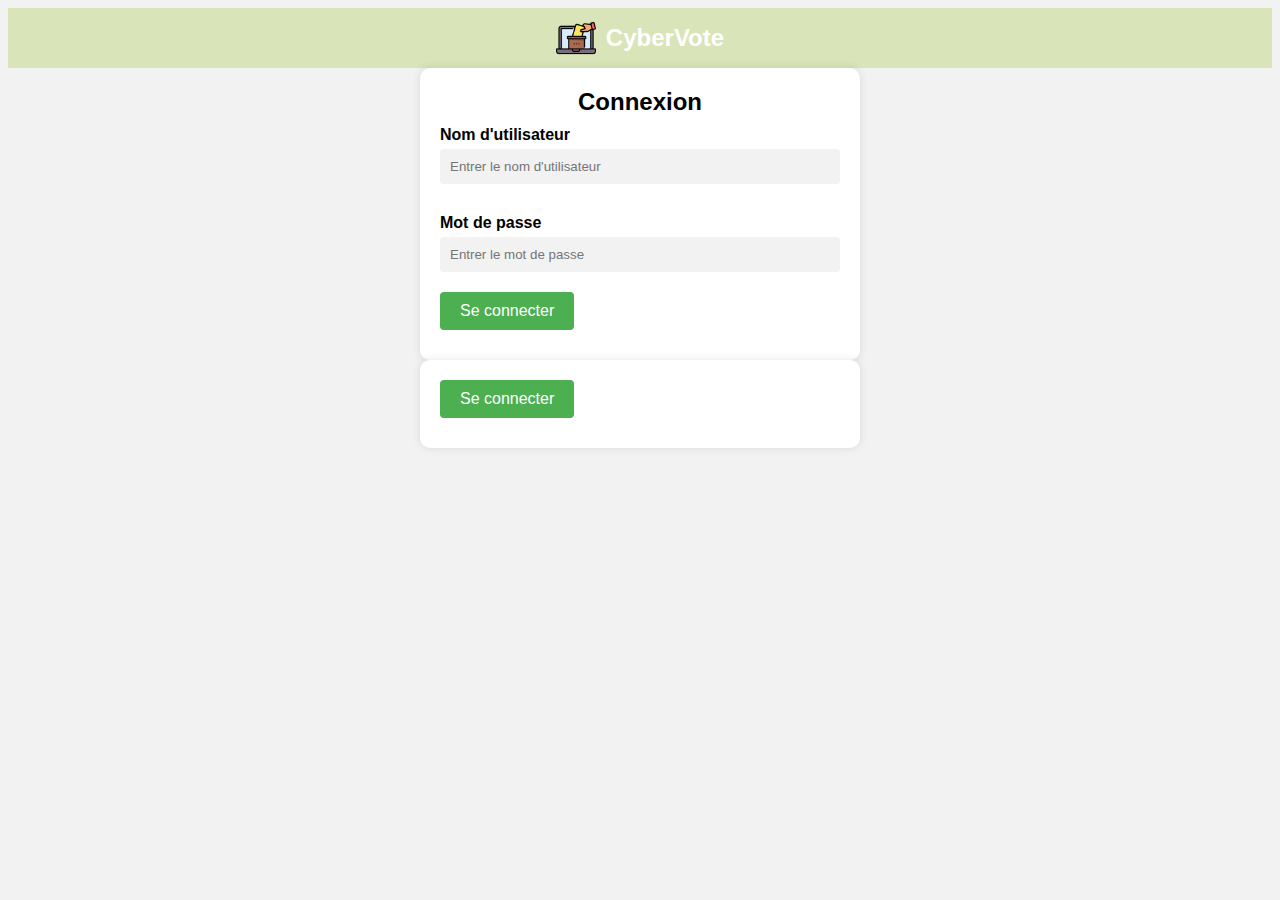
==== index.html @ 2b2ab3e0 "first commit" ====
<!DOCTYPE html>
<html lang="en">
<head>
    <meta charset="UTF-8">
    <meta http-equiv="X-UA-Compatible" content="IE=edge">
    <meta name="viewport" content="width=device-width, initial-scale=1.0">
    <title>CyberVote Administration</title>
    <link href="style/style_connex.css" rel="stylesheet" />
</head>
<body>
    <header>
        <nav class="navbar bg-primary">
            <div class="logo-container">
              <img src="style/cyberVote.png" alt="Logo CyberVote">
              <h1>CyberVote</h1>
            </div>
          </nav>
      </header> 
    <div class="container">
        <form action="Connexion.php" method="POST">
            <h1 style="text-align:center"> Connexion</h1>
            
            <label><b>Nom d'utilisateur</b></label>
            <input type="text" placeholder="Entrer le nom d'utilisateur" name="username" required>
            
            <label><b>Mot de passe</b></label>
            <input type="password" placeholder="Entrer le mot de passe" name="password" required>
            
            <input type="submit" id='submit' value='Se connecter' >
        </form>
        <form action="Connexion.php">
            <input type="submit" id='submit' value='Se connecter' >
        </form>
    </div>
</body>
</html>
---- style/style_connex.css ----
/* Style général de la page */
body {
  font-family: Arial, sans-serif;
  background-color: #f2f2f2;
}

/* Style de la barre de navigation */
.navbar {
  padding: 10px;
  color: white;
  display: flex;
  align-items: center; /* aligner verticalement les éléments */
  justify-content: center; /* aligner horizontalement les éléments */
  background-color: rgba(208, 223, 164, 0.736);
}

/* Style du logo */
.logo-container {
  display: flex;
  align-items: center; /* aligner verticalement les éléments */
}

/* Style de l'image */
img {
  height: 40px;
  margin-right: 10px;
}

/* Style du titre */
h1 {
  margin: 0;
  font-size: 24px;
}
 
  /* Style du formulaire */
  form {
    background-color: white;
    max-width: 400px;
    margin: auto;
    padding: 20px;
    border-radius: 10px;
    box-shadow: 0px 0px 10px 0px rgba(0, 0, 0, 0.1);
  }
  
  /* Style des étiquettes */
  label {
    display: block;
    margin-top: 10px;
    font-weight: bold;
  }
  
  /* Style des champs de saisie */
  input[type=text],
  input[type=password] {
    width: 100%;
    padding: 10px;
    margin-top: 5px;
    margin-bottom: 20px;
    border: none;
    border-radius: 4px;
    box-sizing: border-box;
    background-color: #f2f2f2;
  }
  
  /* Style du bouton de soumission */
  #submit {
    background-color: #4CAF50;
    color: white;
    padding: 10px 20px;
    border: none;
    border-radius: 4px;
    cursor: pointer;
    font-size: 16px;
    margin-bottom: 10px;
  }
  
  #submit:hover {
    background-color: #3e8e41;
  }

  #mauvais{
    color:red;
  }
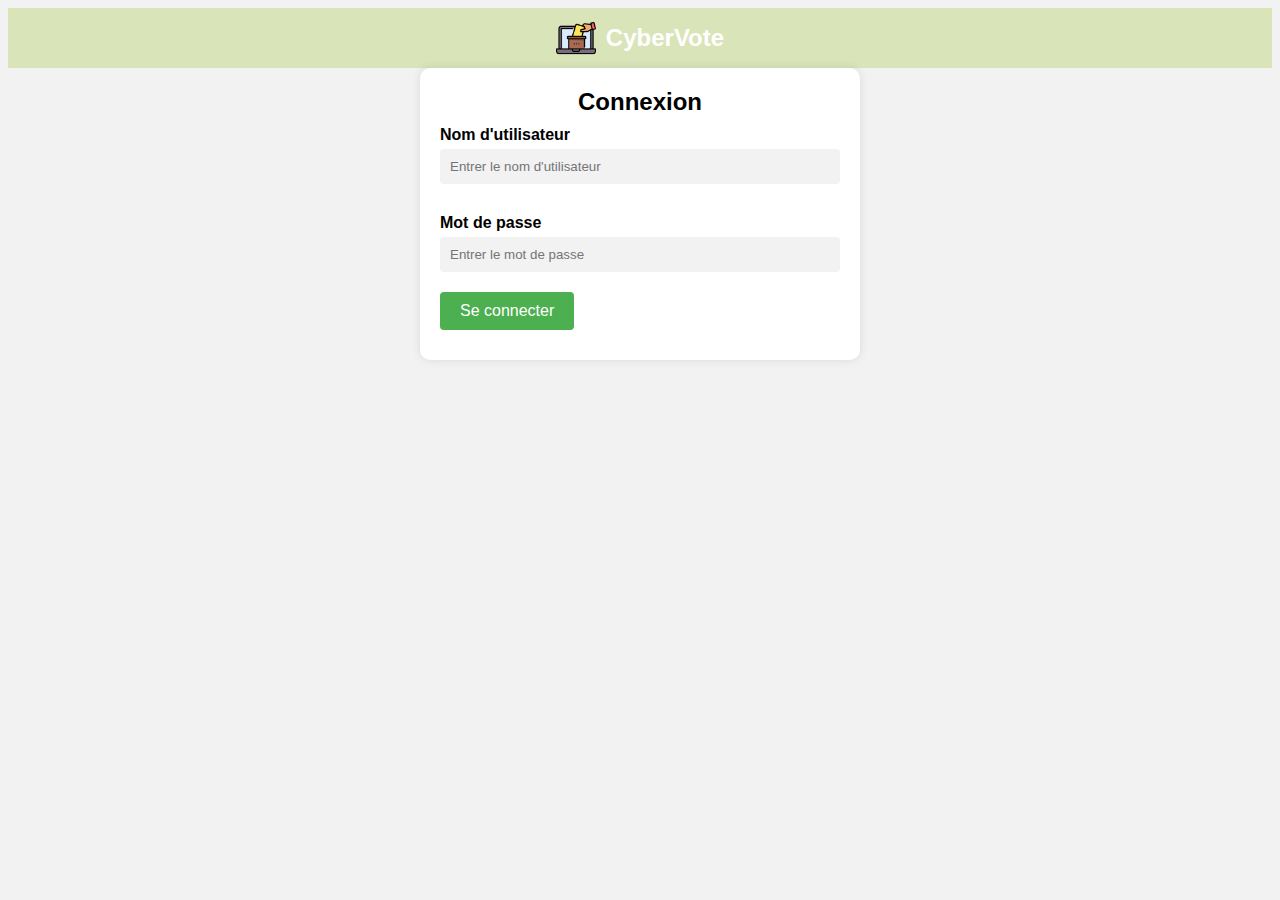
==== commit 050c116e: "finission du projet" ====
--- a/index.html
+++ b/index.html
@@ -28,9 +28,6 @@
             
             <input type="submit" id='submit' value='Se connecter' >
         </form>
-        <form action="Connexion.php">
-            <input type="submit" id='submit' value='Se connecter' >
-        </form>
     </div>
 </body>
 </html>